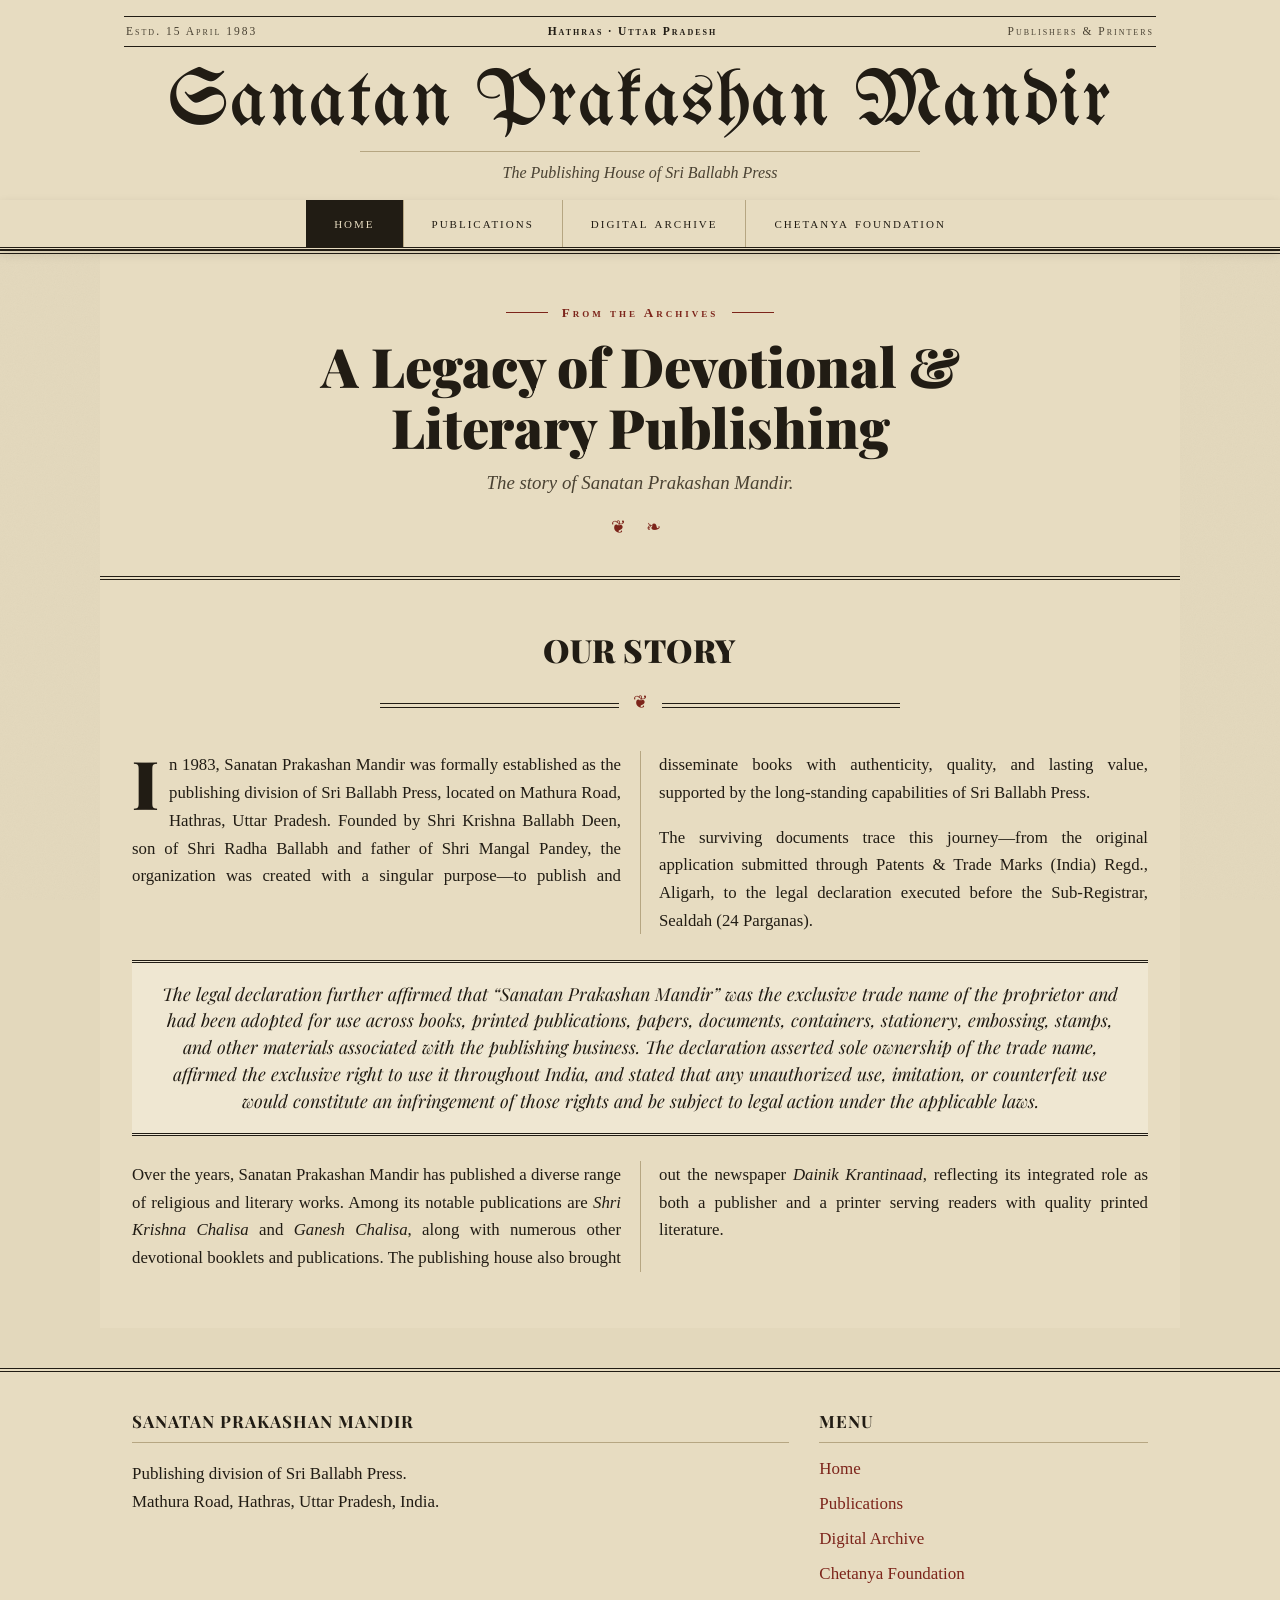
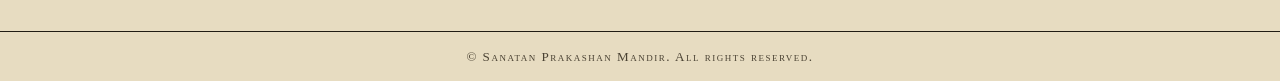
==== index.html @ 58aecc35 "Trim further 1983 and Sri Ballabh Press references Co-Authored-By: Claude Opus 4.8 (1M context) <nor" ====
<!DOCTYPE html>
<html lang="en">
<head>
  <meta charset="UTF-8" />
  <meta name="viewport" content="width=device-width, initial-scale=1.0" />
  <title>Sanatan Prakashan Mandir — Publishers since 1983</title>
  <meta name="description" content="Sanatan Prakashan Mandir, the publishing division of Sri Ballabh Press, Hathras — established 1983. Books, publications and a digital archive." />
  <link rel="preconnect" href="https://fonts.googleapis.com" />
  <link rel="preconnect" href="https://fonts.gstatic.com" crossorigin />
  <link href="https://fonts.googleapis.com/css2?family=UnifrakturMaguntia&family=Playfair+Display:ital,wght@0,400;0,700;0,900;1,400;1,700&family=Old+Standard+TT:ital,wght@0,400;0,700;1,400&display=swap" rel="stylesheet" />
  <link rel="icon" type="image/svg+xml" href="assets/img/seal.svg" />
  <link rel="stylesheet" href="css/style.css" />
</head>
<body>

  <!-- ===== Header ===== -->
  <header class="site-header">
    <div class="masthead">
      <div class="folio">
        <span>Estd. 15 April 1983</span>
        <span class="folio-mid">Hathras &middot; Uttar Pradesh</span>
        <span>Publishers &amp; Printers</span>
      </div>
      <a class="nameplate" href="index.html">Sanatan Prakashan Mandir</a>
      <div class="nameplate-sub">The Publishing House of Sri Ballabh Press</div>
    </div>
    <nav class="sectionbar">
      <button class="nav-toggle" aria-label="Toggle menu">&#9776;</button>
      <ul class="nav-links">
        <li><a href="index.html" class="active">Home</a></li>
        <li><a href="publications.html">Publications</a></li>
        <li><a href="archive.html">Digital Archive</a></li>
        <li><a href="foundation.html">Chetanya Foundation</a></li>
      </ul>
    </nav>
  </header>

  <!-- ===== Front-page headline ===== -->
  <section class="hero">
    <span class="estd">From the Archives</span>
    <h1>A Legacy of Devotional &amp; Literary Publishing</h1>
    <p class="hero-standfirst">The story of Sanatan Prakashan Mandir.</p>
    <div class="ornament">&#10086; &#10087;</div>
  </section>

  <!-- ===== Story ===== -->
  <main>
    <h2 class="section-title">Our Story</h2>
    <hr class="section-rule" />

    <article class="prose">
      <p>In 1983, Sanatan Prakashan Mandir was formally established as the publishing division of Sri Ballabh Press, located on Mathura Road, Hathras, Uttar Pradesh. Founded by Shri Krishna Ballabh Deen, son of Shri Radha Ballabh and father of Shri Mangal Pandey, the organization was created with a singular purpose&mdash;to publish and disseminate books with authenticity, quality, and lasting value, supported by the long-standing capabilities of Sri Ballabh Press.</p>

      <p>The surviving documents trace this journey&mdash;from the original application submitted through Patents &amp; Trade Marks (India) Regd., Aligarh, to the legal declaration executed before the Sub-Registrar, Sealdah (24 Parganas).</p>

      <blockquote class="pull">The legal declaration further affirmed that &ldquo;Sanatan Prakashan Mandir&rdquo; was the exclusive trade name of the proprietor and had been adopted for use across books, printed publications, papers, documents, containers, stationery, embossing, stamps, and other materials associated with the publishing business. The declaration asserted sole ownership of the trade name, affirmed the exclusive right to use it throughout India, and stated that any unauthorized use, imitation, or counterfeit use would constitute an infringement of those rights and be subject to legal action under the applicable laws.</blockquote>

      <p>Over the years, Sanatan Prakashan Mandir has published a diverse range of religious and literary works. Among its notable publications are <em>Shri Krishna Chalisa</em> and <em>Ganesh Chalisa</em>, along with numerous other devotional booklets and publications. The publishing house also brought out the newspaper <em>Dainik Krantinaad</em>, reflecting its integrated role as both a publisher and a printer serving readers with quality printed literature.</p>
    </article>
  </main>

  <!-- ===== Footer ===== -->
  <footer class="site-footer">
    <div class="footer-inner">
      <div>
        <h4>Sanatan Prakashan Mandir</h4>
        <p>Publishing division of Sri Ballabh Press.<br />
        Mathura Road, Hathras, Uttar Pradesh, India.</p>
      </div>
      <div>
        <h4>Menu</h4>
        <ul>
          <li><a href="index.html">Home</a></li>
          <li><a href="publications.html">Publications</a></li>
          <li><a href="archive.html">Digital Archive</a></li>
          <li><a href="foundation.html">Chetanya Foundation</a></li>
        </ul>
      </div>
    </div>
    <div class="footer-bottom">
      &copy; Sanatan Prakashan Mandir. All rights reserved.
    </div>
  </footer>
  <script src="js/main.js"></script>
</body>
</html>
---- css/style.css ----
/* ===========================================================
   Sanatan Prakashan Mandir — vintage newspaper theme
   =========================================================== */

:root {
  --ink:    #211c14;   /* press-black ink            */
  --soft:   #4a4233;   /* secondary ink              */
  --paper:  #e7dcc1;   /* aged newsprint             */
  --paper2: #efe7d2;   /* lighter newsprint (boxes)  */
  --rule:   #211c14;   /* black rules                */
  --hair:   #b6a682;   /* hairline / faint rules     */
  --accent: #7c241a;   /* faded press red            */
  --maxw:   1080px;
  --news:   "Old Standard TT", "Times New Roman", Georgia, serif;
  --head:   "Playfair Display", Georgia, serif;
  --black:  "UnifrakturMaguntia", "Old Standard TT", serif;
}

* { box-sizing: border-box; }
html { scroll-behavior: smooth; }

body {
  margin: 0;
  color: var(--ink);
  font-family: var(--news);
  font-size: 1.06rem;
  line-height: 1.65;
  background-color: #e3d8bc;
  /* faint speckled newsprint grain */
  background-image:
    radial-gradient(ellipse at top, rgba(255,250,238,.5), transparent 60%),
    url("data:image/svg+xml;charset=utf-8,%3Csvg xmlns='http://www.w3.org/2000/svg' width='150' height='150'%3E%3Cfilter id='n'%3E%3CfeTurbulence type='fractalNoise' baseFrequency='0.9' numOctaves='2' stitchTiles='stitch'/%3E%3CfeColorMatrix type='saturate' values='0'/%3E%3C/filter%3E%3Crect width='100%25' height='100%25' filter='url(%23n)' opacity='0.06'/%3E%3C/svg%3E");
  background-attachment: fixed;
}

a { color: var(--ink); text-decoration: none; }
a:hover { text-decoration: underline; }
img { max-width: 100%; display: block; }

/* The whole site sits on a "printed page" */
.site-header, main, .site-footer {
  background: var(--paper);
}

/* ===========================================================
   MASTHEAD (newspaper nameplate)
   =========================================================== */
.site-header { border-bottom: 4px double var(--rule); }

.masthead {
  max-width: var(--maxw);
  margin: 0 auto;
  padding: 16px 24px 14px;
  text-align: center;
}

.folio {
  display: flex;
  justify-content: space-between;
  align-items: center;
  gap: 12px;
  border-top: 1px solid var(--rule);
  border-bottom: 1px solid var(--rule);
  padding: 5px 2px;
  font-family: var(--news);
  font-variant: small-caps;
  letter-spacing: 2px;
  font-size: .72rem;
  color: var(--soft);
}
.folio .folio-mid { font-weight: 700; color: var(--ink); }

.nameplate {
  display: block;
  font-family: var(--black);
  font-size: clamp(2.5rem, 8vw, 5rem);
  line-height: 1.05;
  color: var(--ink);
  margin: 14px 0 6px;
  letter-spacing: 1px;
  text-shadow: 0 1px 0 rgba(255,255,255,.25);
}
.nameplate:hover { text-decoration: none; }

.nameplate-sub {
  font-style: italic;
  font-size: 1rem;
  color: var(--soft);
  border-top: 1px solid var(--hair);
  padding-top: 8px;
  max-width: 560px;
  margin: 0 auto;
}

/* ===========================================================
   SECTION BAR (sticky nav)
   =========================================================== */
.sectionbar {
  position: sticky;
  top: 0;
  z-index: 50;
  background: var(--paper);
  border-bottom: 3px double var(--rule);
  box-shadow: 0 4px 10px rgba(33,28,20,.12);
}
.nav-links {
  max-width: var(--maxw);
  margin: 0 auto;
  display: flex;
  justify-content: center;
  align-items: stretch;
  list-style: none;
  padding: 0;
}
.nav-links li + li { border-left: 1px solid var(--hair); }
.nav-links a {
  display: block;
  font-family: var(--news);
  font-variant: small-caps;
  text-transform: lowercase;
  font-size: 1.02rem;
  letter-spacing: 2px;
  padding: 10px 28px;
  color: var(--ink);
}
.nav-links a:hover { background: var(--paper2); text-decoration: none; color: var(--accent); }
.nav-links a.active { background: var(--ink); color: var(--paper); }

.nav-toggle {
  display: none;
  width: 100%;
  background: none;
  border: none;
  font-size: 1.5rem;
  cursor: pointer;
  color: var(--ink);
  padding: 8px;
}

/* ===========================================================
   FRONT-PAGE HEADLINE (hero)
   =========================================================== */
.hero {
  max-width: var(--maxw);
  margin: 0 auto;
  background: var(--paper);
  text-align: center;
  padding: 40px 24px 34px;
  border-bottom: 4px double var(--rule);
}
.hero .estd {
  display: inline-flex;
  align-items: center;
  gap: 14px;
  font-variant: small-caps;
  letter-spacing: 3px;
  font-size: .82rem;
  color: var(--accent);
  font-weight: 700;
}
.hero .estd::before,
.hero .estd::after { content: ""; width: 42px; height: 1px; background: var(--accent); }

.hero h1 {
  font-family: var(--head);
  font-weight: 900;
  font-size: clamp(2rem, 5.4vw, 3.4rem);
  line-height: 1.12;
  margin: 12px auto 10px;
  max-width: 820px;
  color: var(--ink);
}
.hero-standfirst {
  font-style: italic;
  font-size: 1.18rem;
  color: var(--soft);
  max-width: 600px;
  margin: 0 auto;
}
.hero .ornament { color: var(--accent); font-size: 1.1rem; letter-spacing: 8px; margin-top: 14px; }

/* ===========================================================
   LAYOUT + HEADINGS
   =========================================================== */
main { max-width: var(--maxw); margin: 0 auto; padding: 44px 32px 56px; }

.section-title {
  font-family: var(--head);
  font-weight: 900;
  text-align: center;
  margin: 0 0 12px;
  font-size: 2rem;
  letter-spacing: .5px;
  color: var(--ink);
  text-transform: uppercase;
}
/* Ornamental divider — hairline rules flanking a flourish */
.section-rule {
  border: 0;
  width: 100%;
  max-width: 520px;
  margin: 0 auto 34px;
  text-align: center;
  overflow: visible;
  position: relative;
}
.section-rule::before {
  content: "\2766";
  color: var(--accent);
  font-size: 1.1rem;
  background: var(--paper);
  padding: 0 14px;
  position: relative;
  z-index: 1;
}
.section-rule::after {
  content: "";
  position: absolute;
  left: 0; right: 0; top: 50%;
  height: 0;
  border-top: 1px solid var(--rule);
  border-bottom: 1px solid var(--rule);
  height: 3px;
}

.lead {
  font-family: var(--head);
  font-style: italic;
  font-size: 1.15rem;
  color: var(--soft);
}

/* ===========================================================
   STORY PROSE — newspaper columns
   =========================================================== */
.prose {
  column-count: 2;
  column-gap: 38px;
  column-rule: 1px solid var(--hair);
  text-align: justify;
  hyphens: auto;
  font-size: 1.05rem;
}
.prose p { margin: 0 0 1em; }
.prose > p:first-of-type::first-letter {
  font-family: var(--head);
  float: left;
  font-size: 4.2rem;
  line-height: .76;
  padding: 6px 10px 0 0;
  color: var(--ink);
  font-weight: 900;
}
.prose em { font-style: italic; }

/* Pull-quote spans both columns, like a newspaper callout */
.prose .pull {
  column-span: all;
  margin: 1.4em 0;
  padding: 18px 26px;
  text-align: center;
  font-family: var(--head);
  font-style: italic;
  font-size: 1.12rem;
  line-height: 1.5;
  color: var(--ink);
  background: var(--paper2);
  border-top: 3px double var(--rule);
  border-bottom: 3px double var(--rule);
}

/* ===========================================================
   CARD GRID — boxed "classified" columns
   =========================================================== */
.grid {
  display: grid;
  grid-template-columns: repeat(auto-fill, minmax(230px, 1fr));
  gap: 0;
  border: 1px solid var(--rule);
  border-right: 0; border-bottom: 0;
}
.card {
  background: var(--paper);
  border-right: 1px solid var(--rule);
  border-bottom: 1px solid var(--rule);
  display: flex;
  flex-direction: column;
  transition: background .15s ease;
}
.card:hover { background: var(--paper2); }

.card .thumb {
  background: #ddcfac;
  aspect-ratio: 3 / 4;
  display: flex; align-items: center; justify-content: center;
  color: var(--ink);
  font-size: 2.6rem;
  overflow: hidden;
  border-bottom: 1px solid var(--rule);
}
.card .thumb img {
  width: 100%; height: 100%; object-fit: cover;
  filter: grayscale(1) contrast(1.05) sepia(.25);
}
.card .body { padding: 18px; flex: 1; display: flex; flex-direction: column; text-align: center; }
.card h3 {
  font-family: var(--head);
  font-weight: 700;
  margin: 0 0 6px;
  font-size: 1.25rem;
  color: var(--ink);
}
.card .meta {
  font-variant: small-caps;
  letter-spacing: 2px;
  font-size: .8rem;
  color: var(--accent);
  margin-bottom: 10px;
}
.card p { font-size: .98rem; color: var(--soft); margin: 0 0 16px; }

.btn {
  align-self: center;
  margin-top: auto;
  font-variant: small-caps;
  letter-spacing: 2px;
  font-size: .92rem;
  background: var(--ink);
  color: var(--paper);
  padding: 7px 22px;
  border: 1px solid var(--ink);
}
.btn:hover { background: transparent; color: var(--ink); text-decoration: none; }

/* ===========================================================
   ARCHIVE GALLERY
   =========================================================== */
.archive-group { margin-bottom: 46px; }
.archive-group h2 {
  font-family: var(--head);
  font-weight: 900;
  text-transform: uppercase;
  font-size: 1.5rem;
  text-align: center;
  letter-spacing: 1px;
  color: var(--ink);
  margin-bottom: 24px;
  border-top: 1px solid var(--rule);
  border-bottom: 1px solid var(--rule);
  padding: 8px 0;
}

.gallery {
  display: grid;
  grid-template-columns: repeat(auto-fill, minmax(210px, 1fr));
  gap: 22px;
}
.gallery figure {
  margin: 0;
  background: var(--paper2);
  border: 1px solid var(--rule);
  padding: 10px 10px 6px;
}
.gallery figure img {
  width: 100%;
  aspect-ratio: 4 / 3;
  object-fit: cover;
  cursor: zoom-in;
  background: #ddcfac;
  filter: grayscale(1) contrast(1.08) sepia(.22);
  transition: filter .2s ease;
}
.gallery figure:hover img { filter: grayscale(.3) contrast(1.05); }
.gallery figcaption {
  font-style: italic;
  font-size: .85rem;
  color: var(--soft);
  text-align: center;
  margin-top: 8px;
  border-top: 1px solid var(--hair);
  padding-top: 6px;
}

/* ===========================================================
   LIGHTBOX
   =========================================================== */
.lightbox {
  position: fixed; inset: 0;
  background: rgba(20,16,10,.92);
  display: none; align-items: center; justify-content: center;
  z-index: 200; padding: 24px;
}
.lightbox.open { display: flex; }
.lightbox img { max-width: 92vw; max-height: 84vh; border: 6px solid var(--paper); }
.lightbox .lb-cap {
  position: absolute; bottom: 18px; left: 0; right: 0;
  text-align: center; color: var(--paper); font-style: italic; font-size: .95rem;
}
.lightbox .lb-close {
  position: absolute; top: 16px; right: 26px;
  color: var(--paper); font-size: 2.2rem; cursor: pointer; line-height: 1;
}

/* ===========================================================
   FOUNDATION
   =========================================================== */
.feature-row {
  display: grid;
  grid-template-columns: 1.2fr .8fr;
  gap: 36px;
  align-items: center;
  margin-bottom: 46px;
}
.feature-row .prose { column-count: 1; }
.feature-row .prose h3 {
  font-family: var(--head); font-weight: 900;
  text-transform: uppercase; letter-spacing: .5px;
  color: var(--ink); margin-top: 0;
}
.feature-row .media {
  aspect-ratio: 4 / 3;
  border: 1px solid var(--rule);
  background:
    repeating-linear-gradient(45deg, rgba(33,28,20,.05) 0 8px, transparent 8px 16px),
    #ddcfac;
}
.pillars { display: grid; grid-template-columns: repeat(auto-fit, minmax(220px,1fr)); gap: 0;
  border: 1px solid var(--rule); border-right: 0; border-bottom: 0; }
.pillar {
  background: var(--paper);
  border-right: 1px solid var(--rule);
  border-bottom: 1px solid var(--rule);
  padding: 26px 22px;
  text-align: center;
}
.pillar h3 {
  font-family: var(--head); font-weight: 700;
  text-transform: uppercase; letter-spacing: 1px;
  color: var(--ink); margin-top: 0;
}
.pillar p { color: var(--soft); }

/* ===========================================================
   FOOTER (colophon)
   =========================================================== */
.site-footer {
  border-top: 4px double var(--rule);
  color: var(--ink);
  font-family: var(--news);
  margin-top: 40px;
}
.footer-inner {
  max-width: var(--maxw);
  margin: 0 auto;
  padding: 36px 32px;
  display: grid;
  grid-template-columns: 2fr 1fr;
  gap: 30px;
}
.footer-inner h4 {
  font-family: var(--head); font-weight: 700;
  text-transform: uppercase; letter-spacing: 1px;
  margin: 0 0 12px;
  border-bottom: 1px solid var(--hair);
  padding-bottom: 6px;
}
.footer-inner a { color: var(--accent); }
.footer-inner ul { list-style: none; padding: 0; margin: 0; }
.footer-inner li { margin-bottom: 7px; }
.footer-bottom {
  border-top: 1px solid var(--rule);
  text-align: center;
  padding: 14px;
  font-variant: small-caps;
  letter-spacing: 1.5px;
  font-size: .82rem;
  color: var(--soft);
}

/* ===========================================================
   MISC
   =========================================================== */
.note {
  background: var(--paper2);
  border: 1px solid var(--rule);
  padding: 16px 20px;
  font-size: .92rem;
  color: var(--soft);
}
.note code { background: #ddcfac; padding: 1px 5px; }

/* ===========================================================
   RESPONSIVE
   =========================================================== */
@media (max-width: 760px) {
  .folio { flex-direction: column; gap: 2px; }
  .nav-toggle { display: block; }
  .nav-links {
    display: none;
    flex-direction: column;
  }
  .nav-links.open { display: flex; }
  .nav-links li + li { border-left: 0; border-top: 1px solid var(--hair); }
  .nav-links a { text-align: center; }
  .prose { column-count: 1; }
  .feature-row { grid-template-columns: 1fr; }
  .footer-inner { grid-template-columns: 1fr; }
  main { padding: 32px 20px 44px; }
}
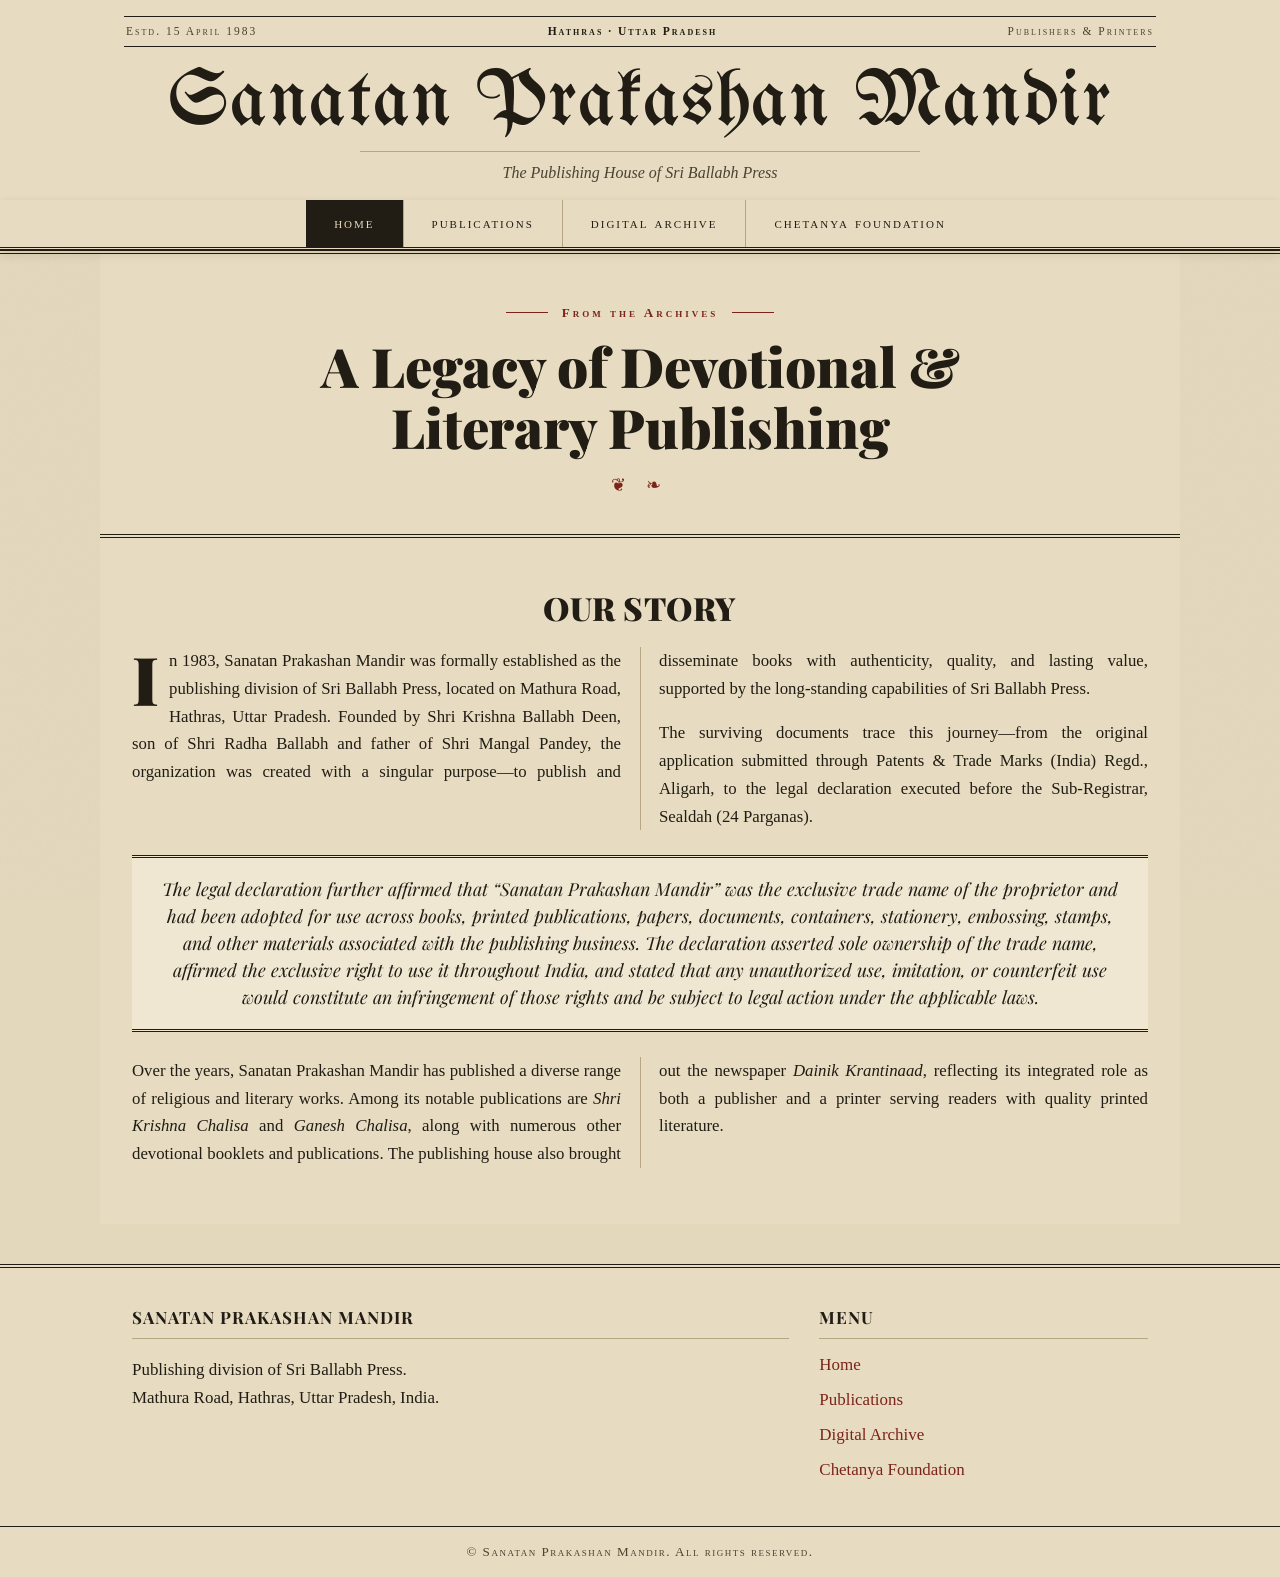
==== commit 9cd229c8: "Remove home standfirst and the Our Story divider rule Co-Authored-By: Claude Opus 4.8 (1M context) <" ====
--- a/index.html
+++ b/index.html
@@ -39,14 +39,12 @@
   <section class="hero">
     <span class="estd">From the Archives</span>
     <h1>A Legacy of Devotional &amp; Literary Publishing</h1>
-    <p class="hero-standfirst">The story of Sanatan Prakashan Mandir.</p>
     <div class="ornament">&#10086; &#10087;</div>
   </section>
 
   <!-- ===== Story ===== -->
   <main>
     <h2 class="section-title">Our Story</h2>
-    <hr class="section-rule" />
 
     <article class="prose">
       <p>In 1983, Sanatan Prakashan Mandir was formally established as the publishing division of Sri Ballabh Press, located on Mathura Road, Hathras, Uttar Pradesh. Founded by Shri Krishna Ballabh Deen, son of Shri Radha Ballabh and father of Shri Mangal Pandey, the organization was created with a singular purpose&mdash;to publish and disseminate books with authenticity, quality, and lasting value, supported by the long-standing capabilities of Sri Ballabh Press.</p>
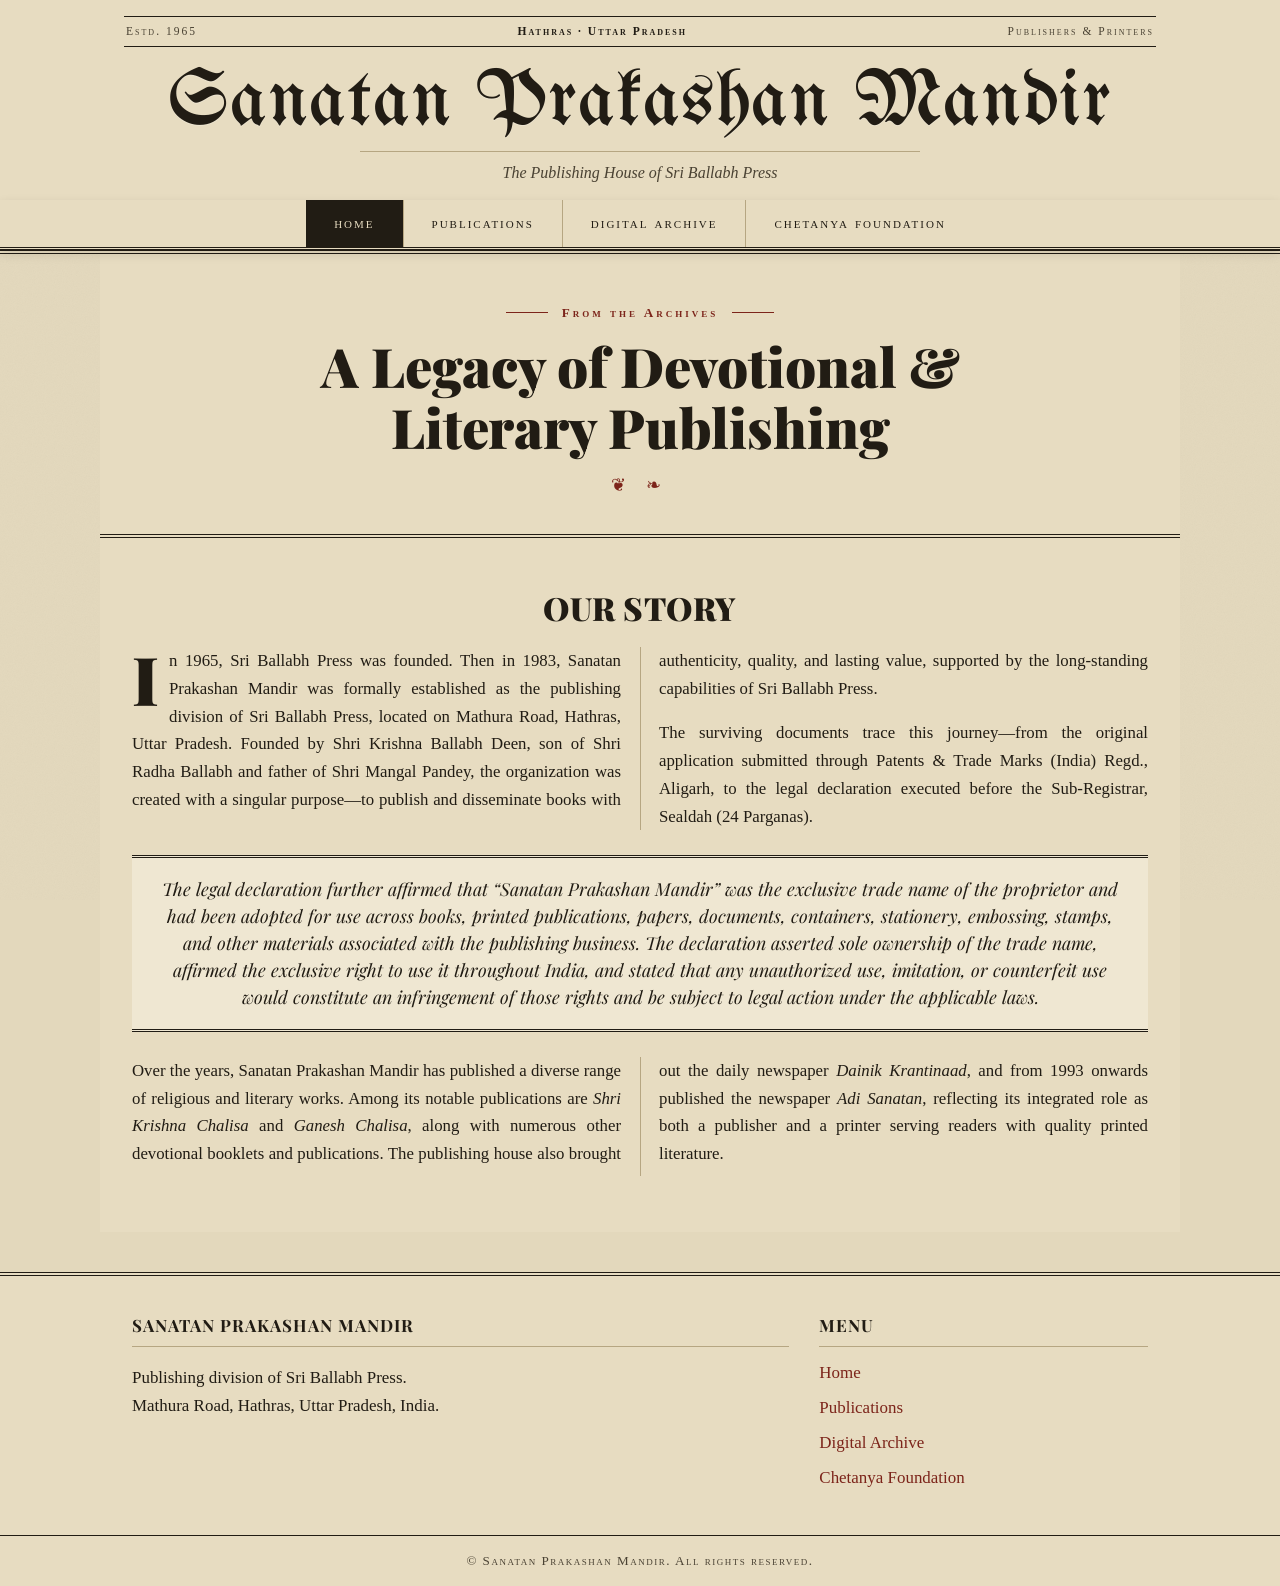
==== commit 117f9b71: "Story updates: 1965 press founding, Adi Sanatan newspaper, Estd. 1965, copy tweaks Co-Authored-By: C" ====
--- a/index.html
+++ b/index.html
@@ -5,6 +5,7 @@
   <meta name="viewport" content="width=device-width, initial-scale=1.0" />
   <title>Sanatan Prakashan Mandir — Publishers since 1983</title>
   <meta name="description" content="Sanatan Prakashan Mandir, the publishing division of Sri Ballabh Press, Hathras — established 1983. Books, publications and a digital archive." />
+  <meta name="google-site-verification" content="8zBt56PhxyeBWiwkLJ6ub9szXyu539B7tv7tzhX49Bk" />
   <link rel="preconnect" href="https://fonts.googleapis.com" />
   <link rel="preconnect" href="https://fonts.gstatic.com" crossorigin />
   <link href="https://fonts.googleapis.com/css2?family=UnifrakturMaguntia&family=Playfair+Display:ital,wght@0,400;0,700;0,900;1,400;1,700&family=Old+Standard+TT:ital,wght@0,400;0,700;1,400&display=swap" rel="stylesheet" />
@@ -17,7 +18,7 @@
   <header class="site-header">
     <div class="masthead">
       <div class="folio">
-        <span>Estd. 15 April 1983</span>
+        <span>Estd. 1965</span>
         <span class="folio-mid">Hathras &middot; Uttar Pradesh</span>
         <span>Publishers &amp; Printers</span>
       </div>
@@ -47,13 +48,13 @@
     <h2 class="section-title">Our Story</h2>
 
     <article class="prose">
-      <p>In 1983, Sanatan Prakashan Mandir was formally established as the publishing division of Sri Ballabh Press, located on Mathura Road, Hathras, Uttar Pradesh. Founded by Shri Krishna Ballabh Deen, son of Shri Radha Ballabh and father of Shri Mangal Pandey, the organization was created with a singular purpose&mdash;to publish and disseminate books with authenticity, quality, and lasting value, supported by the long-standing capabilities of Sri Ballabh Press.</p>
+      <p>In 1965, Sri Ballabh Press was founded. Then in 1983, Sanatan Prakashan Mandir was formally established as the publishing division of Sri Ballabh Press, located on Mathura Road, Hathras, Uttar Pradesh. Founded by Shri Krishna Ballabh Deen, son of Shri Radha Ballabh and father of Shri Mangal Pandey, the organization was created with a singular purpose&mdash;to publish and disseminate books with authenticity, quality, and lasting value, supported by the long-standing capabilities of Sri Ballabh Press.</p>
 
       <p>The surviving documents trace this journey&mdash;from the original application submitted through Patents &amp; Trade Marks (India) Regd., Aligarh, to the legal declaration executed before the Sub-Registrar, Sealdah (24 Parganas).</p>
 
       <blockquote class="pull">The legal declaration further affirmed that &ldquo;Sanatan Prakashan Mandir&rdquo; was the exclusive trade name of the proprietor and had been adopted for use across books, printed publications, papers, documents, containers, stationery, embossing, stamps, and other materials associated with the publishing business. The declaration asserted sole ownership of the trade name, affirmed the exclusive right to use it throughout India, and stated that any unauthorized use, imitation, or counterfeit use would constitute an infringement of those rights and be subject to legal action under the applicable laws.</blockquote>
 
-      <p>Over the years, Sanatan Prakashan Mandir has published a diverse range of religious and literary works. Among its notable publications are <em>Shri Krishna Chalisa</em> and <em>Ganesh Chalisa</em>, along with numerous other devotional booklets and publications. The publishing house also brought out the newspaper <em>Dainik Krantinaad</em>, reflecting its integrated role as both a publisher and a printer serving readers with quality printed literature.</p>
+      <p>Over the years, Sanatan Prakashan Mandir has published a diverse range of religious and literary works. Among its notable publications are <em>Shri Krishna Chalisa</em> and <em>Ganesh Chalisa</em>, along with numerous other devotional booklets and publications. The publishing house also brought out the daily newspaper <em>Dainik Krantinaad</em>, and from 1993 onwards published the newspaper <em>Adi Sanatan</em>, reflecting its integrated role as both a publisher and a printer serving readers with quality printed literature.</p>
     </article>
   </main>
 
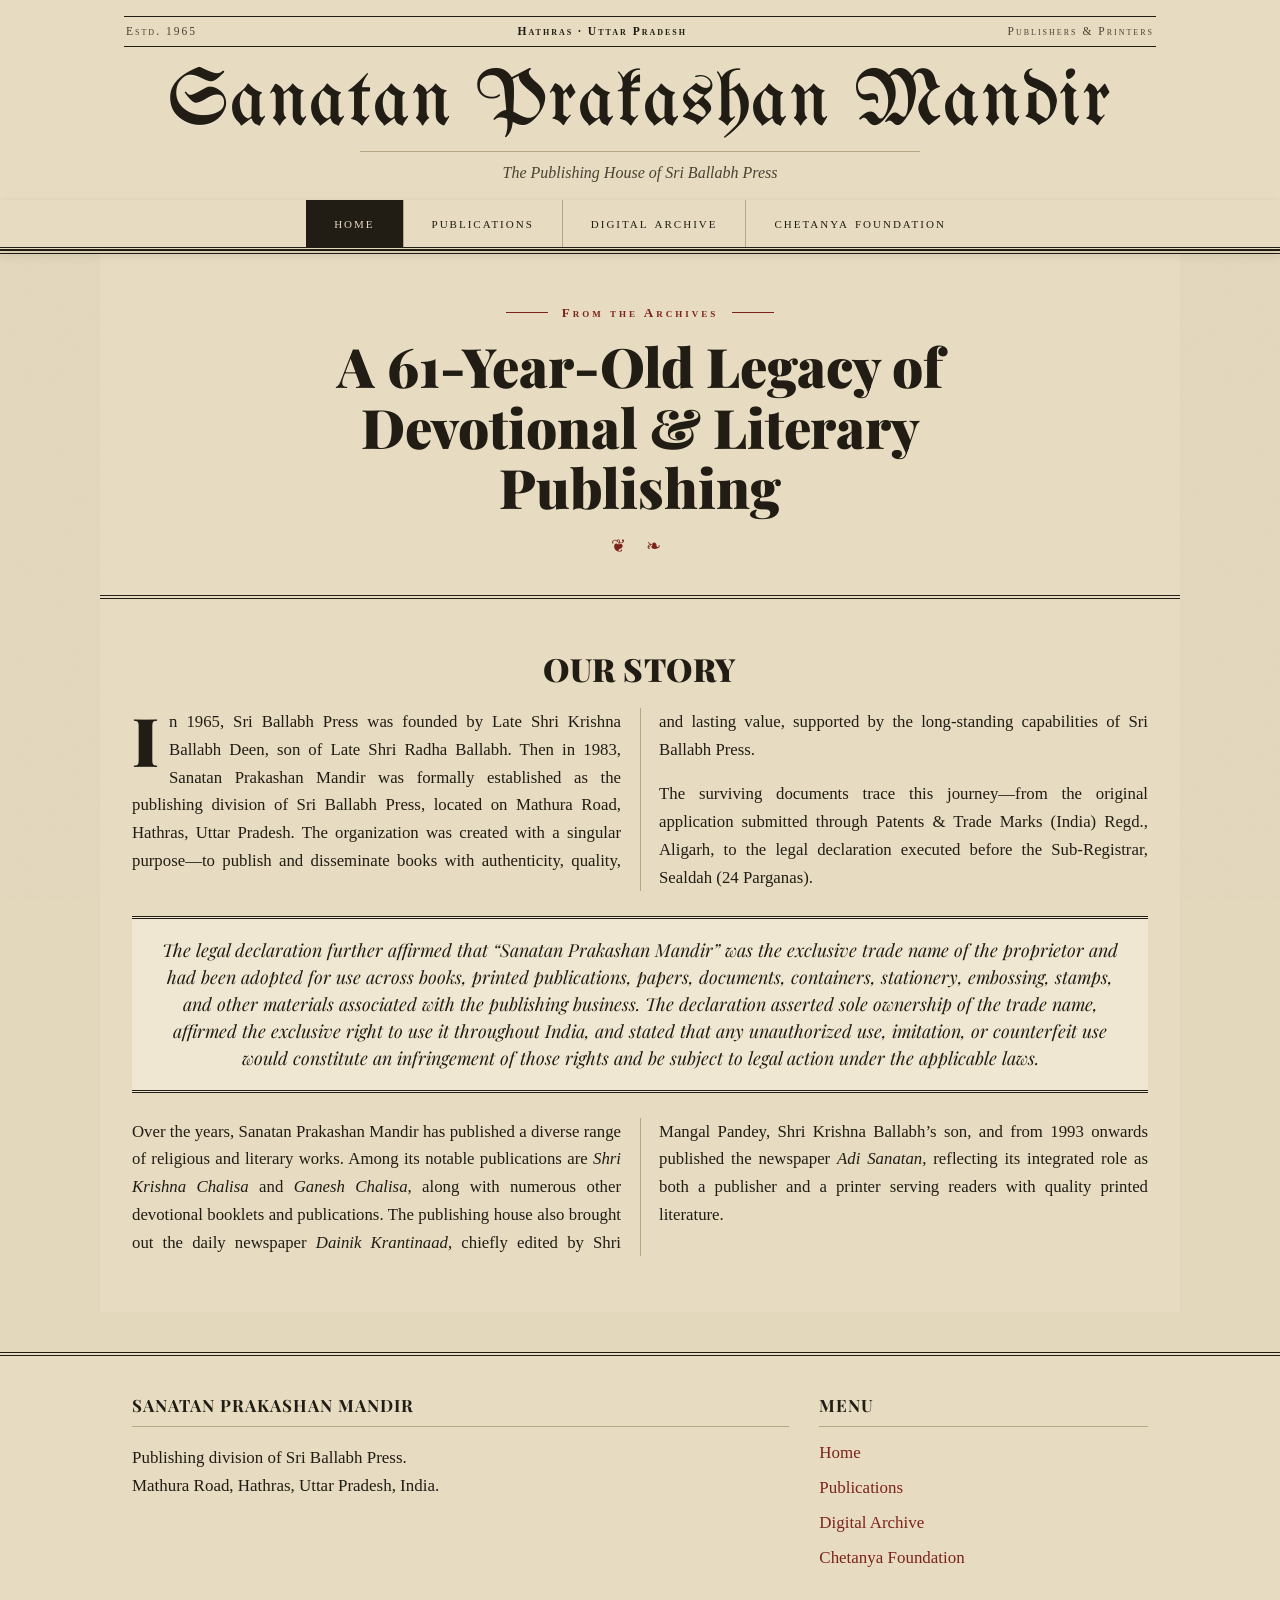
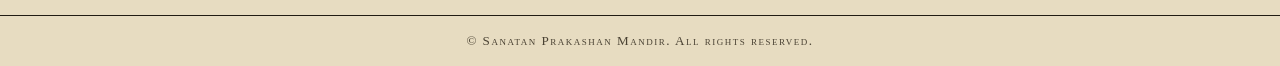
==== commit c890c0a9: "Story: 61-year-old legacy, 1965 founder credit, Dainik Krantinaad editor Co-Authored-By: Claude Opus" ====
--- a/index.html
+++ b/index.html
@@ -39,7 +39,7 @@
   <!-- ===== Front-page headline ===== -->
   <section class="hero">
     <span class="estd">From the Archives</span>
-    <h1>A Legacy of Devotional &amp; Literary Publishing</h1>
+    <h1>A 61-Year-Old Legacy of Devotional &amp; Literary Publishing</h1>
     <div class="ornament">&#10086; &#10087;</div>
   </section>
 
@@ -48,13 +48,13 @@
     <h2 class="section-title">Our Story</h2>
 
     <article class="prose">
-      <p>In 1965, Sri Ballabh Press was founded. Then in 1983, Sanatan Prakashan Mandir was formally established as the publishing division of Sri Ballabh Press, located on Mathura Road, Hathras, Uttar Pradesh. Founded by Shri Krishna Ballabh Deen, son of Shri Radha Ballabh and father of Shri Mangal Pandey, the organization was created with a singular purpose&mdash;to publish and disseminate books with authenticity, quality, and lasting value, supported by the long-standing capabilities of Sri Ballabh Press.</p>
+      <p>In 1965, Sri Ballabh Press was founded by Late Shri Krishna Ballabh Deen, son of Late Shri Radha Ballabh. Then in 1983, Sanatan Prakashan Mandir was formally established as the publishing division of Sri Ballabh Press, located on Mathura Road, Hathras, Uttar Pradesh. The organization was created with a singular purpose&mdash;to publish and disseminate books with authenticity, quality, and lasting value, supported by the long-standing capabilities of Sri Ballabh Press.</p>
 
       <p>The surviving documents trace this journey&mdash;from the original application submitted through Patents &amp; Trade Marks (India) Regd., Aligarh, to the legal declaration executed before the Sub-Registrar, Sealdah (24 Parganas).</p>
 
       <blockquote class="pull">The legal declaration further affirmed that &ldquo;Sanatan Prakashan Mandir&rdquo; was the exclusive trade name of the proprietor and had been adopted for use across books, printed publications, papers, documents, containers, stationery, embossing, stamps, and other materials associated with the publishing business. The declaration asserted sole ownership of the trade name, affirmed the exclusive right to use it throughout India, and stated that any unauthorized use, imitation, or counterfeit use would constitute an infringement of those rights and be subject to legal action under the applicable laws.</blockquote>
 
-      <p>Over the years, Sanatan Prakashan Mandir has published a diverse range of religious and literary works. Among its notable publications are <em>Shri Krishna Chalisa</em> and <em>Ganesh Chalisa</em>, along with numerous other devotional booklets and publications. The publishing house also brought out the daily newspaper <em>Dainik Krantinaad</em>, and from 1993 onwards published the newspaper <em>Adi Sanatan</em>, reflecting its integrated role as both a publisher and a printer serving readers with quality printed literature.</p>
+      <p>Over the years, Sanatan Prakashan Mandir has published a diverse range of religious and literary works. Among its notable publications are <em>Shri Krishna Chalisa</em> and <em>Ganesh Chalisa</em>, along with numerous other devotional booklets and publications. The publishing house also brought out the daily newspaper <em>Dainik Krantinaad</em>, chiefly edited by Shri Mangal Pandey, Shri Krishna Ballabh&rsquo;s son, and from 1993 onwards published the newspaper <em>Adi Sanatan</em>, reflecting its integrated role as both a publisher and a printer serving readers with quality printed literature.</p>
     </article>
   </main>
 
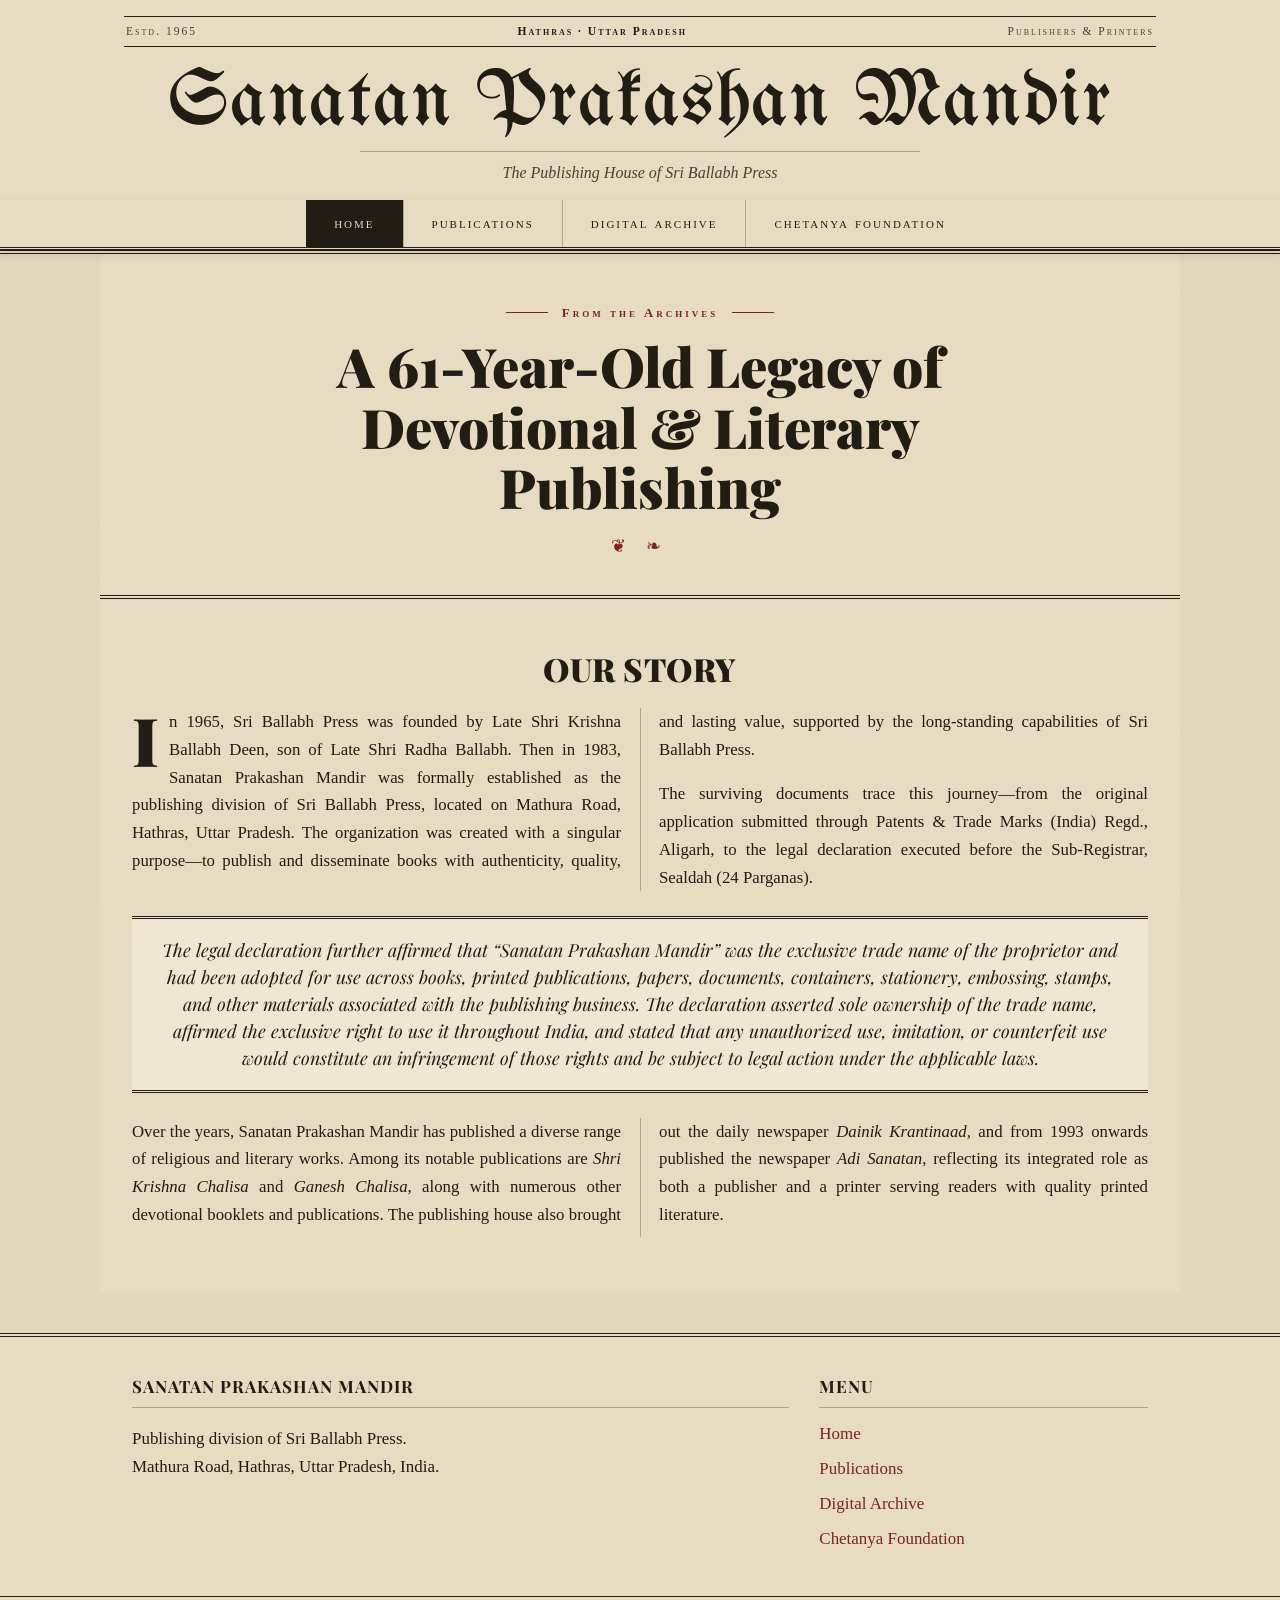
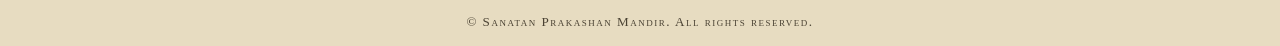
==== commit e8c3455c: "removed name" ====
--- a/index.html
+++ b/index.html
@@ -54,7 +54,7 @@
 
       <blockquote class="pull">The legal declaration further affirmed that &ldquo;Sanatan Prakashan Mandir&rdquo; was the exclusive trade name of the proprietor and had been adopted for use across books, printed publications, papers, documents, containers, stationery, embossing, stamps, and other materials associated with the publishing business. The declaration asserted sole ownership of the trade name, affirmed the exclusive right to use it throughout India, and stated that any unauthorized use, imitation, or counterfeit use would constitute an infringement of those rights and be subject to legal action under the applicable laws.</blockquote>
 
-      <p>Over the years, Sanatan Prakashan Mandir has published a diverse range of religious and literary works. Among its notable publications are <em>Shri Krishna Chalisa</em> and <em>Ganesh Chalisa</em>, along with numerous other devotional booklets and publications. The publishing house also brought out the daily newspaper <em>Dainik Krantinaad</em>, chiefly edited by Shri Mangal Pandey, Shri Krishna Ballabh&rsquo;s son, and from 1993 onwards published the newspaper <em>Adi Sanatan</em>, reflecting its integrated role as both a publisher and a printer serving readers with quality printed literature.</p>
+      <p>Over the years, Sanatan Prakashan Mandir has published a diverse range of religious and literary works. Among its notable publications are <em>Shri Krishna Chalisa</em> and <em>Ganesh Chalisa</em>, along with numerous other devotional booklets and publications. The publishing house also brought out the daily newspaper <em>Dainik Krantinaad</em>, and from 1993 onwards published the newspaper <em>Adi Sanatan</em>, reflecting its integrated role as both a publisher and a printer serving readers with quality printed literature.</p>
     </article>
   </main>
 
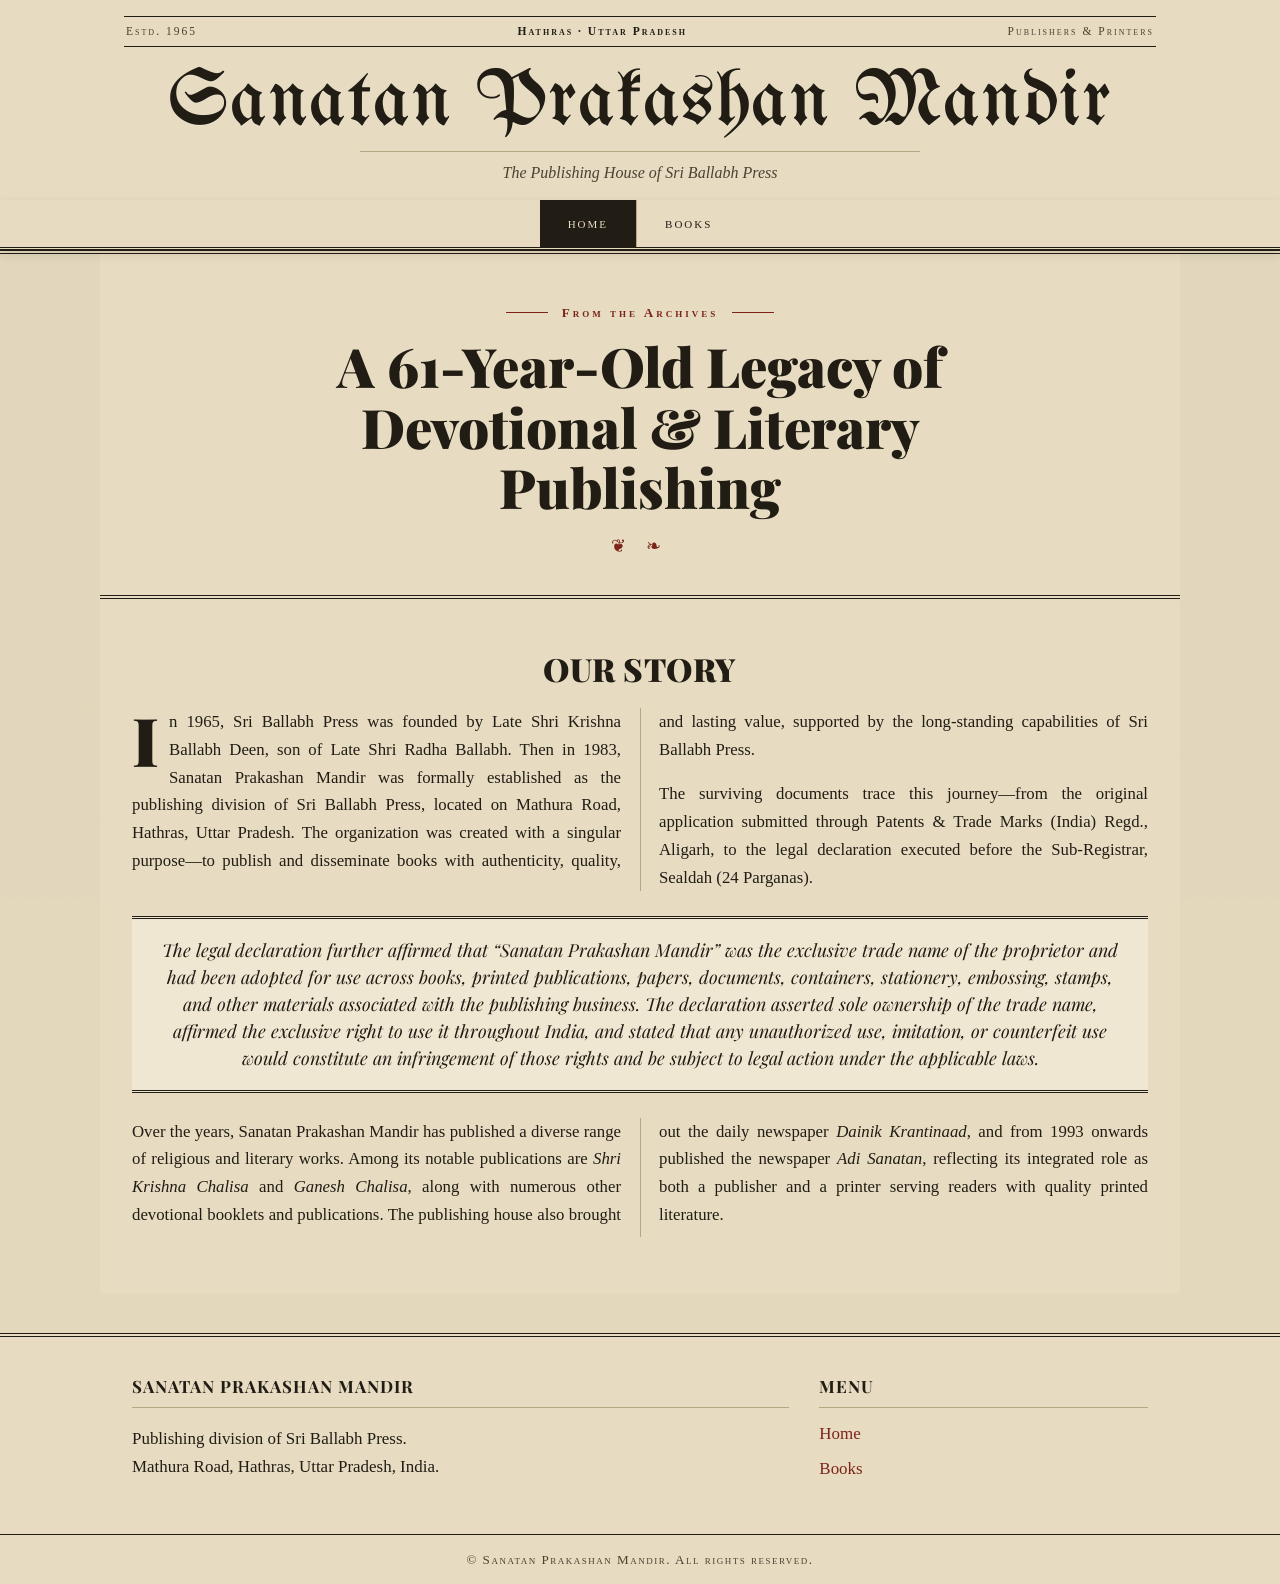
==== commit 8436a9ba: "changes" ====
--- a/index.html
+++ b/index.html
@@ -29,9 +29,7 @@
       <button class="nav-toggle" aria-label="Toggle menu">&#9776;</button>
       <ul class="nav-links">
         <li><a href="index.html" class="active">Home</a></li>
-        <li><a href="publications.html">Publications</a></li>
-        <li><a href="archive.html">Digital Archive</a></li>
-        <li><a href="foundation.html">Chetanya Foundation</a></li>
+        <li><a href="books.html">Books</a></li>
       </ul>
     </nav>
   </header>
@@ -70,9 +68,7 @@
         <h4>Menu</h4>
         <ul>
           <li><a href="index.html">Home</a></li>
-          <li><a href="publications.html">Publications</a></li>
-          <li><a href="archive.html">Digital Archive</a></li>
-          <li><a href="foundation.html">Chetanya Foundation</a></li>
+          <li><a href="books.html">Books</a></li>
         </ul>
       </div>
     </div>
--- a/css/style.css
+++ b/css/style.css
@@ -331,6 +331,120 @@
   border: 1px solid var(--ink);
 }
 .btn:hover { background: transparent; color: var(--ink); text-decoration: none; }
+
+/* ===========================================================
+   BOOKS — cover grid
+   =========================================================== */
+.books-grid {
+  display: grid;
+  grid-template-columns: repeat(auto-fill, minmax(200px, 1fr));
+  gap: 40px 34px;
+  max-width: 900px;
+  margin: 0 auto;
+}
+.book-tile { display: block; text-align: center; color: var(--ink); }
+.book-tile:hover { text-decoration: none; }
+.book-tile .cover {
+  border: 1px solid var(--rule);
+  background: #ddcfac;
+  box-shadow: 4px 5px 0 rgba(33,28,20,.18);
+  overflow: hidden;
+  transition: transform .18s ease, box-shadow .18s ease;
+}
+.book-tile .cover img { width: 100%; aspect-ratio: 2 / 3; object-fit: cover; }
+.book-tile:hover .cover {
+  transform: translateY(-4px);
+  box-shadow: 6px 8px 0 rgba(33,28,20,.22);
+}
+.book-tile .b-title {
+  font-family: var(--head);
+  font-weight: 700;
+  font-size: 1.12rem;
+  margin: 16px 0 2px;
+  line-height: 1.25;
+}
+.book-tile .b-vol {
+  font-variant: small-caps;
+  letter-spacing: 2px;
+  font-size: .8rem;
+  color: var(--accent);
+}
+
+/* ===========================================================
+   BOOK DETAIL PAGE
+   =========================================================== */
+.book-detail {
+  display: grid;
+  grid-template-columns: minmax(230px, 320px) 1fr;
+  gap: 48px;
+  align-items: start;
+  max-width: 920px;
+  margin: 0 auto;
+}
+.book-detail .cover-col img {
+  width: 100%;
+  border: 1px solid var(--rule);
+  background: #ddcfac;
+  box-shadow: 5px 6px 0 rgba(33,28,20,.2);
+}
+.book-detail .info-col h1 {
+  font-family: var(--head);
+  font-weight: 900;
+  font-size: clamp(1.8rem, 4vw, 2.6rem);
+  line-height: 1.15;
+  margin: 0 0 6px;
+  color: var(--ink);
+}
+.book-detail .b-vol {
+  font-variant: small-caps;
+  letter-spacing: 3px;
+  font-size: .9rem;
+  color: var(--accent);
+  font-weight: 700;
+}
+.book-detail .b-author {
+  font-style: italic;
+  font-size: 1.15rem;
+  color: var(--soft);
+  border-bottom: 1px solid var(--hair);
+  padding-bottom: 18px;
+  margin: 12px 0 22px;
+}
+.book-detail .b-desc { font-size: 1.05rem; text-align: justify; hyphens: auto; }
+.book-detail .b-desc p { margin: 0 0 1em; }
+
+/* Buy-from dropdown */
+.buy { margin: 26px 0 8px; max-width: 300px; }
+.buy summary {
+  list-style: none;
+  cursor: pointer;
+  display: flex;
+  justify-content: space-between;
+  align-items: center;
+  font-variant: small-caps;
+  letter-spacing: 2px;
+  font-size: .95rem;
+  background: var(--ink);
+  color: var(--paper);
+  padding: 10px 20px;
+  border: 1px solid var(--ink);
+}
+.buy summary::-webkit-details-marker { display: none; }
+.buy summary::after { content: "\25BE"; margin-left: 12px; }
+.buy[open] summary::after { content: "\25B4"; }
+.buy summary:hover { background: transparent; color: var(--ink); }
+.buy-menu { border: 1px solid var(--rule); border-top: 0; background: var(--paper2); }
+.buy-menu a {
+  display: flex;
+  justify-content: space-between;
+  padding: 11px 20px;
+  color: var(--ink);
+  font-size: .98rem;
+}
+.buy-menu a + a { border-top: 1px solid var(--hair); }
+.buy-menu a:hover { background: var(--ink); color: var(--paper); text-decoration: none; }
+.buy-menu .fmt { font-variant: small-caps; letter-spacing: 1px; color: var(--accent); }
+.buy-menu a:hover .fmt { color: var(--paper); }
 
 /* ===========================================================
    ARCHIVE GALLERY
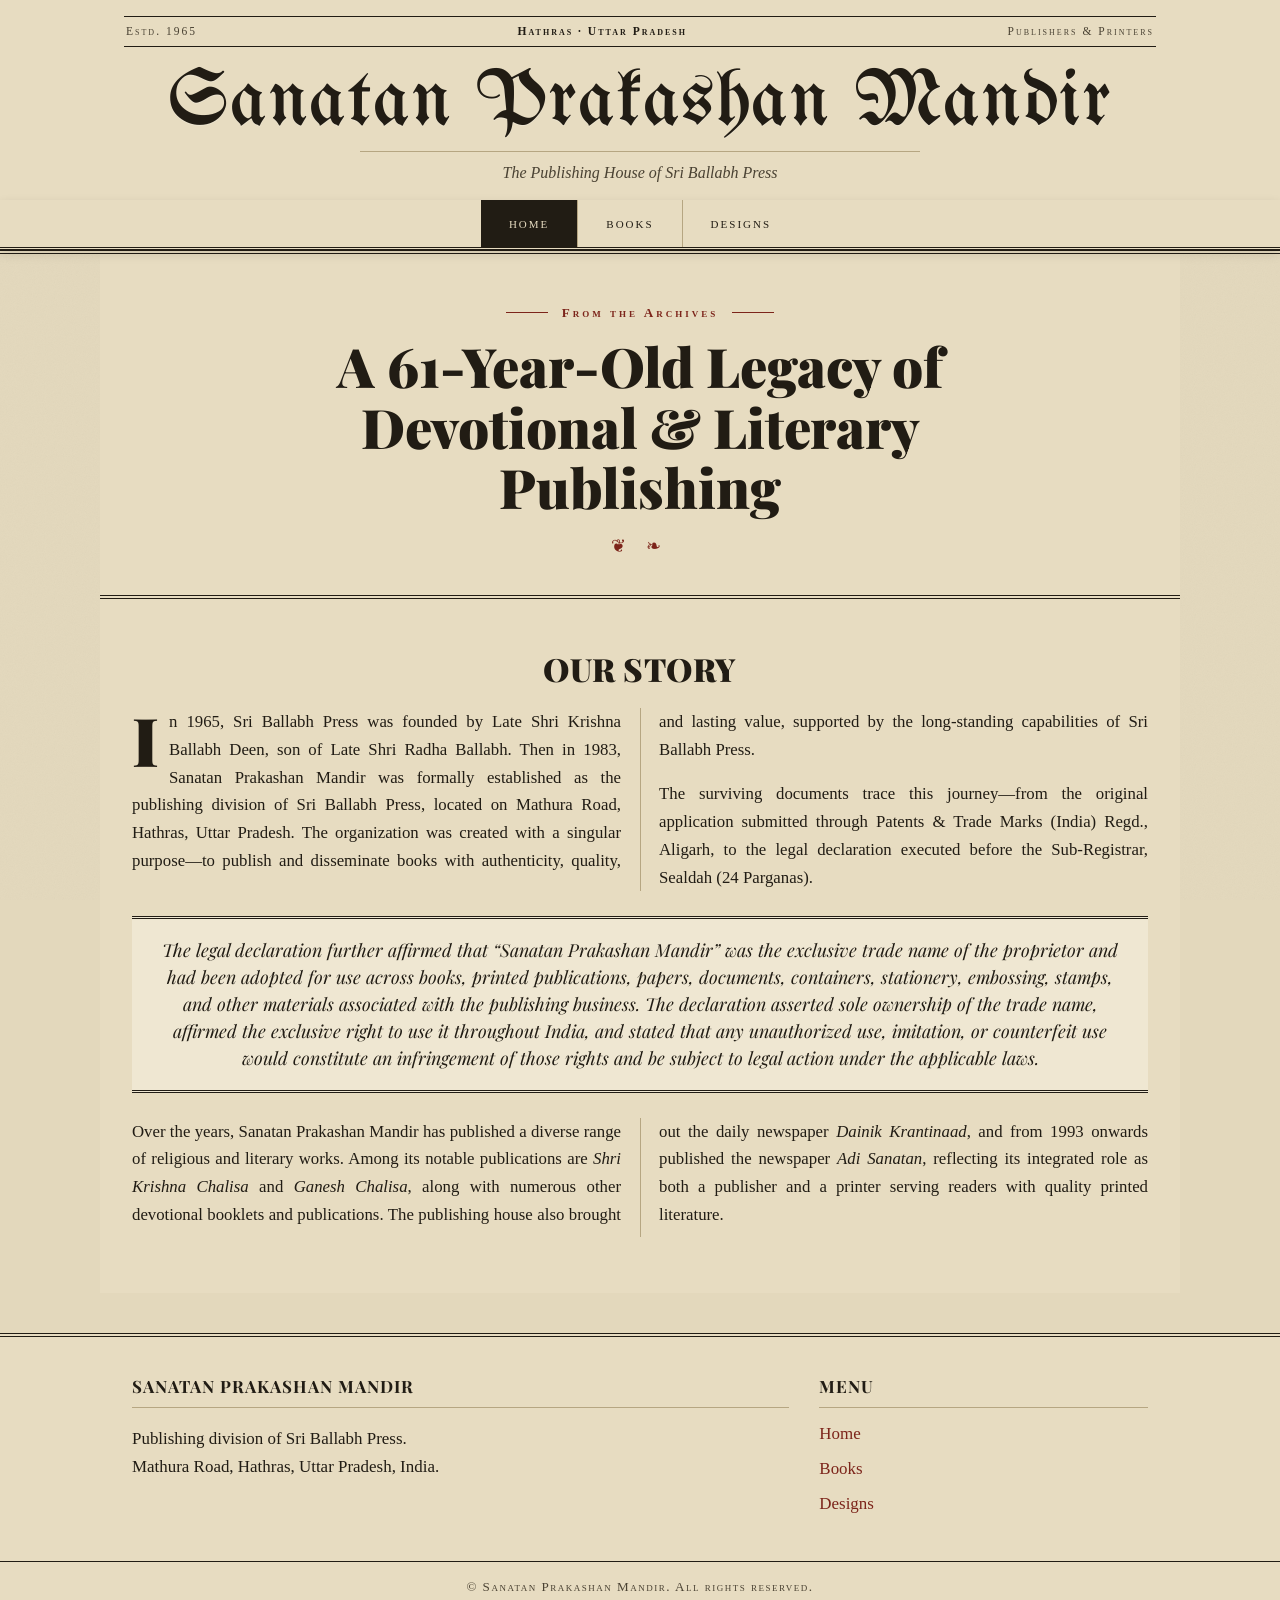
==== commit f3feb03a: "Add Designs page: Pratima Pandey gallery, 3-per-row soft layout - New designs.html grouped by theme " ====
--- a/index.html
+++ b/index.html
@@ -30,6 +30,7 @@
       <ul class="nav-links">
         <li><a href="index.html" class="active">Home</a></li>
         <li><a href="books.html">Books</a></li>
+        <li><a href="designs.html">Designs</a></li>
       </ul>
     </nav>
   </header>
@@ -69,6 +70,7 @@
         <ul>
           <li><a href="index.html">Home</a></li>
           <li><a href="books.html">Books</a></li>
+          <li><a href="designs.html">Designs</a></li>
         </ul>
       </div>
     </div>
--- a/css/style.css
+++ b/css/style.css
@@ -332,41 +332,115 @@
 }
 .btn:hover { background: transparent; color: var(--ink); text-decoration: none; }
 
+/* Simple centered note, styled like the masthead folio line
+   ("Hathras · Uttar Pradesh") — non-bold, small-caps, letter-spaced. */
+.section-note {
+  text-align: center;
+  font-family: var(--news);
+  font-variant: small-caps;
+  font-weight: 400;
+  letter-spacing: 2px;
+  font-size: .72rem;
+  color: var(--soft);
+  margin: 0 auto 44px;
+}
+
+/* ===========================================================
+   SUBSCRIBE — newsletter sign-up
+   =========================================================== */
+.subscribe { margin: 84px auto 8px; max-width: 620px; text-align: center; }
+.subscribe-lead {
+  font-family: var(--news);
+  font-size: 1.05rem;
+  color: var(--soft);
+  margin: 0 auto 24px;
+  max-width: 480px;
+}
+.subscribe-form {
+  display: flex;
+  gap: 12px;
+  justify-content: center;
+  align-items: stretch;
+  flex-wrap: wrap;
+}
+.subscribe-form input[type="email"] {
+  font-family: var(--news);
+  font-size: 1rem;
+  color: var(--ink);
+  background: var(--paper2);
+  border: 1px solid var(--rule);
+  padding: 8px 14px;
+  min-width: 260px;
+}
+.subscribe-form input[type="email"]:focus {
+  outline: none;
+  border-color: var(--accent);
+  box-shadow: 0 0 0 2px rgba(124, 36, 26, .18);
+}
+.subscribe-form button.btn {
+  align-self: stretch;
+  margin-top: 0;
+  font-family: var(--news);
+  cursor: pointer;
+}
+.subscribe-form button.btn:disabled { opacity: .55; cursor: default; }
+.subscribe-status {
+  margin: 16px 0 0;
+  min-height: 1.2em;
+  font-family: var(--news);
+  font-size: .95rem;
+  color: var(--soft);
+}
+.subscribe-status.is-error { color: var(--accent); }
+.subscribe-status.is-success { color: #3a5a3a; }
+.sr-only {
+  position: absolute; width: 1px; height: 1px; padding: 0; margin: -1px;
+  overflow: hidden; clip: rect(0, 0, 0, 0); white-space: nowrap; border: 0;
+}
+@media (max-width: 520px) {
+  .subscribe-form { flex-direction: column; align-items: stretch; }
+  .subscribe-form input[type="email"] { min-width: 0; width: 100%; }
+}
+
 /* ===========================================================
    BOOKS — cover grid
    =========================================================== */
 .books-grid {
-  display: grid;
-  grid-template-columns: repeat(auto-fill, minmax(200px, 1fr));
-  gap: 40px 34px;
-  max-width: 900px;
-  margin: 0 auto;
-}
-.book-tile { display: block; text-align: center; color: var(--ink); }
+  display: flex;
+  flex-wrap: wrap;
+  justify-content: flex-start;
+  gap: 52px 44px;
+  max-width: 820px;
+  margin: 0 auto;
+}
+.book-tile {
+  display: block;
+  width: 168px;
+  text-align: left;
+  color: var(--ink);
+}
 .book-tile:hover { text-decoration: none; }
 .book-tile .cover {
-  border: 1px solid var(--rule);
-  background: #ddcfac;
-  box-shadow: 4px 5px 0 rgba(33,28,20,.18);
   overflow: hidden;
+  box-shadow: 2px 4px 10px rgba(33,28,20,.28);
   transition: transform .18s ease, box-shadow .18s ease;
 }
-.book-tile .cover img { width: 100%; aspect-ratio: 2 / 3; object-fit: cover; }
+.book-tile .cover img { width: 100%; height: auto; display: block; }
 .book-tile:hover .cover {
   transform: translateY(-4px);
-  box-shadow: 6px 8px 0 rgba(33,28,20,.22);
+  box-shadow: 3px 8px 16px rgba(33,28,20,.34);
 }
 .book-tile .b-title {
   font-family: var(--head);
   font-weight: 700;
-  font-size: 1.12rem;
-  margin: 16px 0 2px;
+  font-size: 1.05rem;
+  margin: 16px 0 3px;
   line-height: 1.25;
 }
 .book-tile .b-vol {
   font-variant: small-caps;
   letter-spacing: 2px;
-  font-size: .8rem;
+  font-size: .78rem;
   color: var(--accent);
 }
 
@@ -493,6 +567,87 @@
   margin-top: 8px;
   border-top: 1px solid var(--hair);
   padding-top: 6px;
+}
+
+/* ===========================================================
+   DESIGNS — soft compact gallery (3 per row)
+   =========================================================== */
+.designs-intro {
+  text-align: center;
+  max-width: 620px;
+  margin: 0 auto 8px;
+}
+.designs-intro .byline {
+  font-variant: small-caps;
+  letter-spacing: 3px;
+  font-size: .82rem;
+  color: var(--accent);
+  font-weight: 700;
+}
+.designs-intro .byline .name {
+  font-family: var(--head);
+  font-style: italic;
+  font-variant: normal;
+  letter-spacing: .5px;
+  font-size: 1.15rem;
+  color: var(--ink);
+}
+.designs-intro p {
+  font-style: italic;
+  color: var(--soft);
+  font-size: 1.02rem;
+  margin: 10px auto 0;
+}
+
+.designs-group { margin-bottom: 40px; }
+.designs-group > h2 {
+  font-family: var(--head);
+  font-weight: 900;
+  text-transform: uppercase;
+  font-size: 1.15rem;
+  text-align: center;
+  letter-spacing: 2px;
+  color: var(--ink);
+  margin: 0 0 20px;
+  border-top: 1px solid var(--rule);
+  border-bottom: 1px solid var(--rule);
+  padding: 7px 0;
+}
+
+.designs-grid {
+  display: grid;
+  grid-template-columns: repeat(3, 1fr);
+  gap: 18px;
+  max-width: 760px;
+  margin: 0 auto;
+}
+.designs-grid figure {
+  margin: 0;
+  background: var(--paper2);
+  border: 1px solid var(--hair);
+  padding: 7px;
+  border-radius: 3px;
+  box-shadow: 0 2px 6px rgba(33,28,20,.12);
+  transition: transform .18s ease, box-shadow .18s ease;
+}
+.designs-grid figure:hover {
+  transform: translateY(-3px);
+  box-shadow: 0 6px 14px rgba(33,28,20,.22);
+}
+.designs-grid img {
+  width: 100%;
+  aspect-ratio: 4 / 5;
+  object-fit: cover;
+  cursor: zoom-in;
+  border-radius: 2px;
+  background: #ddcfac;
+  display: block;
+}
+@media (max-width: 640px) {
+  .designs-grid { grid-template-columns: repeat(2, 1fr); gap: 12px; }
+}
+@media (max-width: 380px) {
+  .designs-grid { grid-template-columns: 1fr; }
 }
 
 /* ===========================================================
